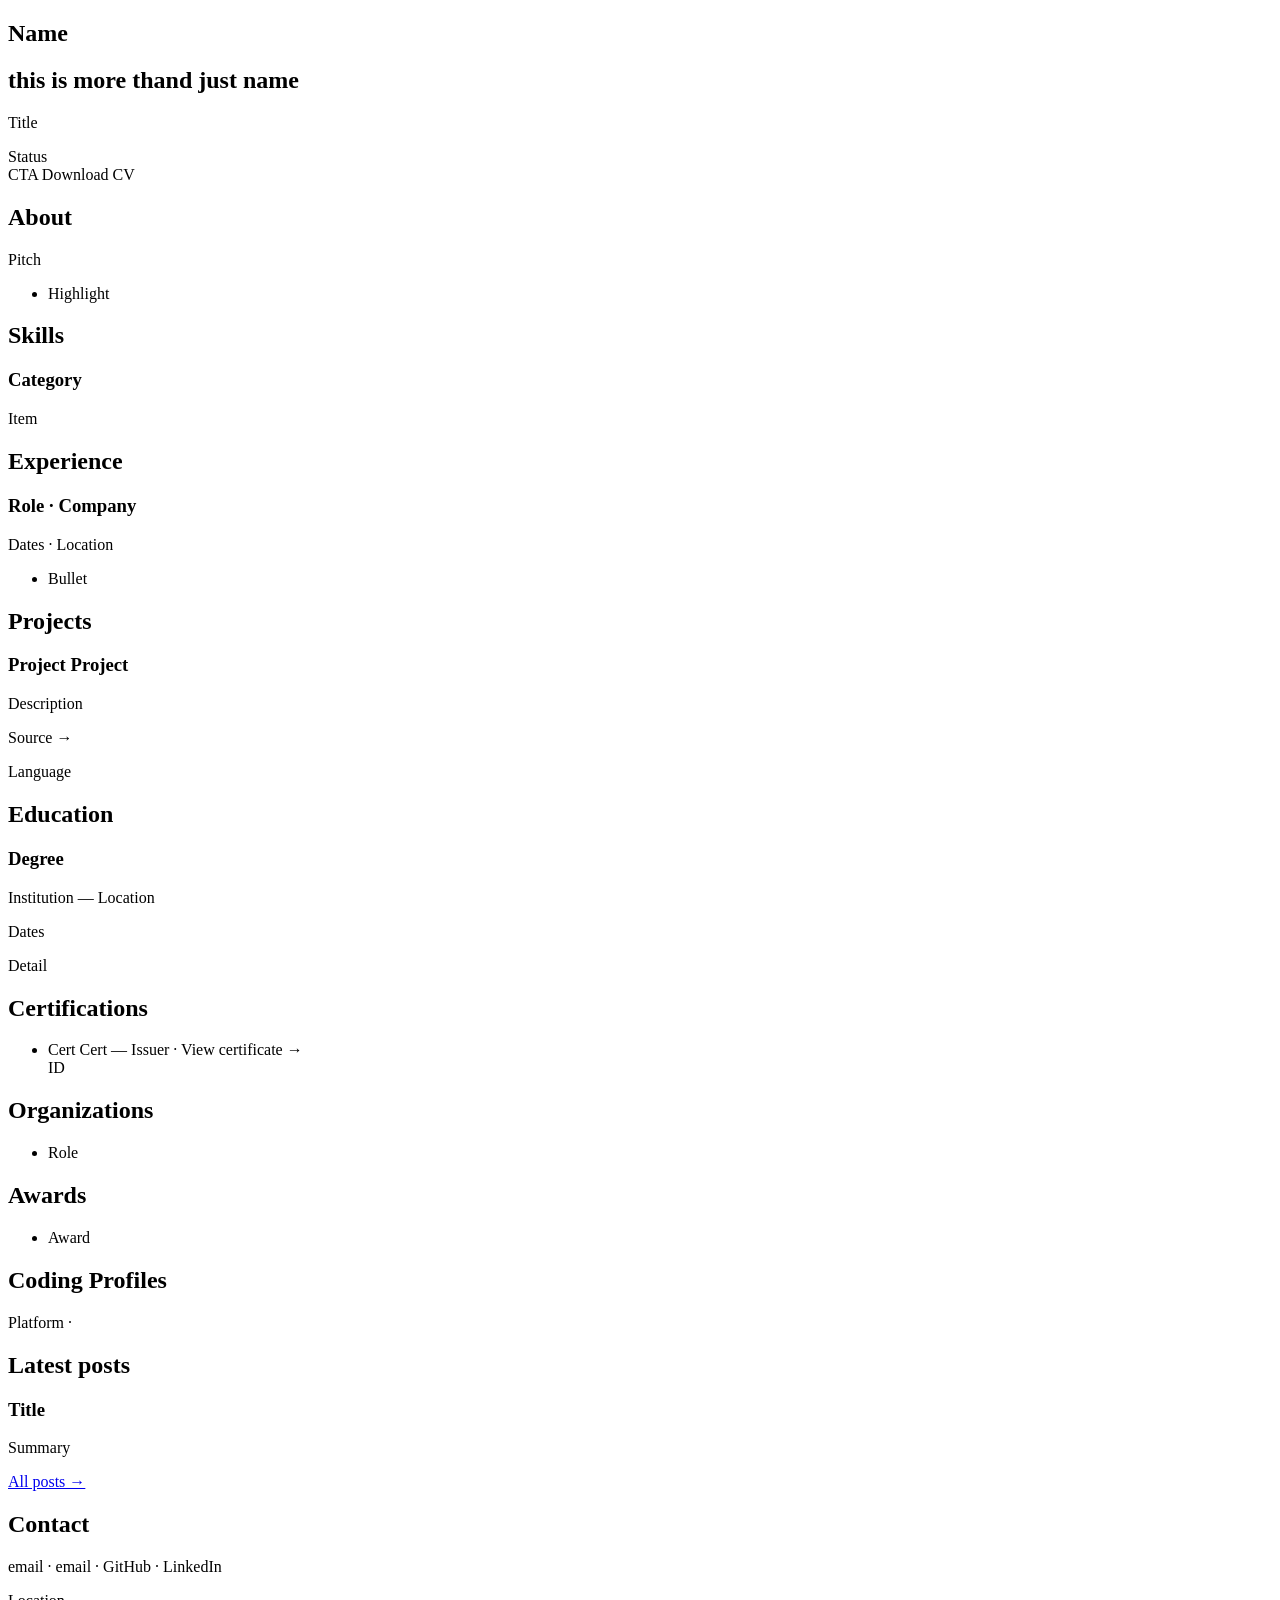
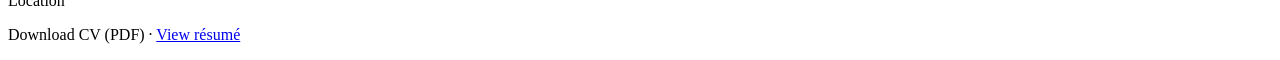
==== src/main/resources/templates/index.html @ 034ac0e3 "testing ci-cd" ====
<!DOCTYPE html>
<html xmlns:th="http://www.thymeleaf.org">
<head>
    <meta charset="UTF-8">
    <meta name="viewport" content="width=device-width, initial-scale=1">
    <title th:text="${hero.name() + ' — ' + hero.title()}">Portfolio</title>
    <script th:src="@{/js/theme.js}"></script>
    <link rel="stylesheet" th:href="@{/css/styles.css}">
</head>
<body>

<div th:replace="~{layout :: header(${hero.name()})}"></div>

<main>
    <section class="hero container">
        <h1 th:text="${hero.name()}">Name</h1>
        <h2> this is more thand just name</h2>
        <p th:text="${hero.title()}">Title</p>
        <span class="status" th:text="${hero.status()}">Status</span>
        <div class="cta-group">
            <a th:each="cta : ${hero.ctas()}" th:href="${cta.href()}" th:text="${cta.label()}">CTA</a>
            <a th:if="${cv}" th:href="@{/cv/download}" download>Download CV</a>
        </div>
    </section>

    <section id="about" class="container">
        <h2 class="section-title">About</h2>
        <p th:text="${about.pitch()}">Pitch</p>
        <ul>
            <li th:each="highlight : ${about.highlights()}" th:text="${highlight}">Highlight</li>
        </ul>
    </section>

    <section id="skills" class="container">
        <h2 class="section-title">Skills</h2>
        <div class="grid">
            <div class="card" th:each="category : ${skills.categories()}">
                <h3 th:text="${category.name()}">Category</h3>
                <div class="tag-list">
                    <span class="tag" th:each="item : ${category.items()}" th:text="${item}">Item</span>
                </div>
            </div>
        </div>
    </section>

    <section id="experience" class="container">
        <h2 class="section-title">Experience</h2>
        <div class="timeline-item" th:each="job : ${experience}">
            <h3 th:text="${job.role() + ' · ' + job.company()}">Role · Company</h3>
            <p class="meta" th:text="${job.dateRange() + ' · ' + job.location()}">Dates · Location</p>
            <ul>
                <li th:each="bullet : ${job.bullets()}" th:text="${bullet}">Bullet</li>
            </ul>
        </div>
    </section>

    <section id="projects" class="container">
        <h2 class="section-title">Projects</h2>
        <div class="grid">
            <div class="card" th:each="project : ${projects}">
                <h3>
                    <a th:if="${project.primaryUrl}" th:href="${project.primaryUrl}" th:text="${project.name}" target="_blank" rel="noopener">Project</a>
                    <span th:unless="${project.primaryUrl}" th:text="${project.name}">Project</span>
                </h3>
                <p th:text="${project.description}">Description</p>
                <p class="meta" th:if="${project.liveUrl != null and project.sourceUrl != null}">
                    <a th:href="${project.sourceUrl}" target="_blank" rel="noopener">Source &rarr;</a>
                </p>
                <span class="tag" th:each="language : ${project.languages}" th:text="${language}">Language</span>
            </div>
        </div>
    </section>

    <section id="education" class="container">
        <h2 class="section-title">Education</h2>
        <div class="timeline-item" th:each="edu : ${education}">
            <h3 th:text="${edu.degree()}">Degree</h3>
            <p class="meta" th:text="${edu.institution() + ' — ' + edu.location()}">Institution — Location</p>
            <p class="meta" th:text="${edu.dateRange()}">Dates</p>
            <p th:text="${edu.detail()}">Detail</p>
        </div>
    </section>

    <section id="certifications" class="container">
        <h2 class="section-title">Certifications</h2>
        <ul>
            <li th:each="cert : ${certifications}">
                <a th:if="${cert.credentialUrl()}" th:href="${cert.credentialUrl()}" th:text="${cert.name()}" target="_blank" rel="noopener">Cert</a>
                <span th:unless="${cert.credentialUrl()}" th:text="${cert.name()}">Cert</span>
                <span th:text="'— ' + ${cert.issuer()}">— Issuer</span>
                <span th:if="${cert.credentialUrl()}">·
                    <a th:href="${cert.credentialUrl()}" target="_blank" rel="noopener">View certificate &rarr;</a>
                </span>
                <div class="meta" th:if="${cert.credentialId()}" th:text="'Credential ID ' + ${cert.credentialId()}">ID</div>
            </li>
        </ul>
    </section>

    <section id="organizations" class="container" th:if="${not #lists.isEmpty(organizations)}">
        <h2 class="section-title">Organizations</h2>
        <ul>
            <li th:each="org : ${organizations}"
                th:text="${org.role() + ', ' + org.name() + ' (' + org.period() + ')'}">Role</li>
        </ul>
    </section>

    <section id="awards" class="container">
        <h2 class="section-title">Awards</h2>
        <ul>
            <li th:each="award : ${awards}" th:text="${award.name() + ' — ' + award.detail()}">Award</li>
        </ul>
    </section>

    <section id="coding-profiles" class="container" th:if="${not #lists.isEmpty(codingProfiles)}">
        <h2 class="section-title">Coding Profiles</h2>
        <p>
            <span th:each="profile, iter : ${codingProfiles}">
                <a th:href="${profile.url()}" th:text="${profile.platform()}" target="_blank" rel="noopener">Platform</a><span th:unless="${iter.last}"> · </span>
            </span>
        </p>
    </section>

    <section id="blog" class="container" th:if="${not #lists.isEmpty(recentPosts)}">
        <h2 class="section-title">Latest posts</h2>
        <div class="grid">
            <div class="card" th:each="post : ${recentPosts}">
                <h3><a th:href="@{'/blog/' + ${post.slug}}" th:text="${post.title}">Title</a></h3>
                <p th:text="${post.summary}">Summary</p>
            </div>
        </div>
        <p><a href="/blog">All posts &rarr;</a></p>
    </section>

    <section id="contact" class="container">
        <h2 class="section-title">Contact</h2>
        <p>
            <a th:href="'mailto:' + ${socials.email()}" th:text="${socials.email()}">email</a>
            <span th:if="${socials.secondaryEmail()}"> · <a th:href="'mailto:' + ${socials.secondaryEmail()}" th:text="${socials.secondaryEmail()}">email</a></span>
            ·
            <a th:href="${socials.github()}">GitHub</a> ·
            <a th:href="${socials.linkedin()}">LinkedIn</a>
        </p>
        <p class="meta" th:if="${socials.location()}" th:text="${socials.location()}">Location</p>
        <p th:if="${cv}">
            <a th:href="@{/cv/download}" download>Download CV (PDF)</a> ·
            <a href="/resume">View résumé</a>
        </p>
    </section>
</main>

<div th:replace="~{layout :: footer}"></div>

</body>
</html>
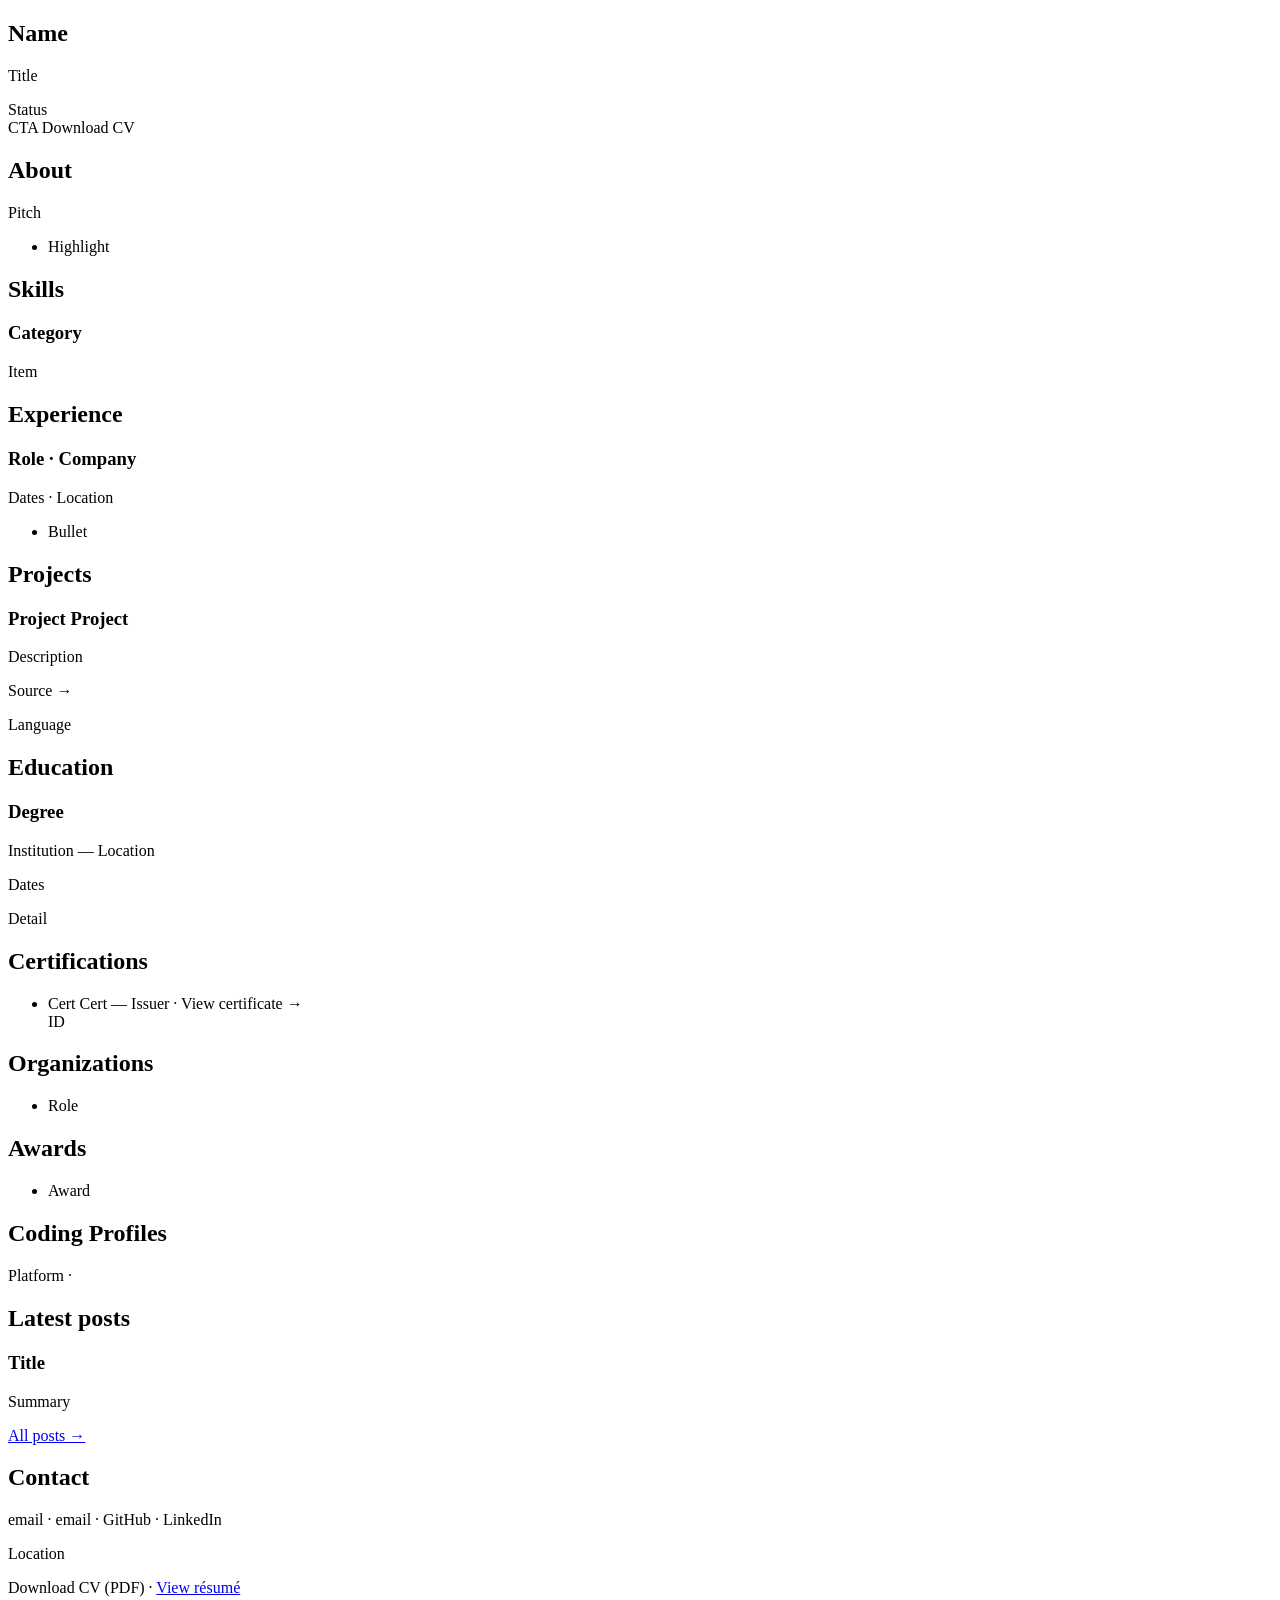
==== commit 10592e99: "returning back to normal" ====
--- a/src/main/resources/templates/index.html
+++ b/src/main/resources/templates/index.html
@@ -14,7 +14,6 @@
 <main>
     <section class="hero container">
         <h1 th:text="${hero.name()}">Name</h1>
-        <h2> this is more thand just name</h2>
         <p th:text="${hero.title()}">Title</p>
         <span class="status" th:text="${hero.status()}">Status</span>
         <div class="cta-group">
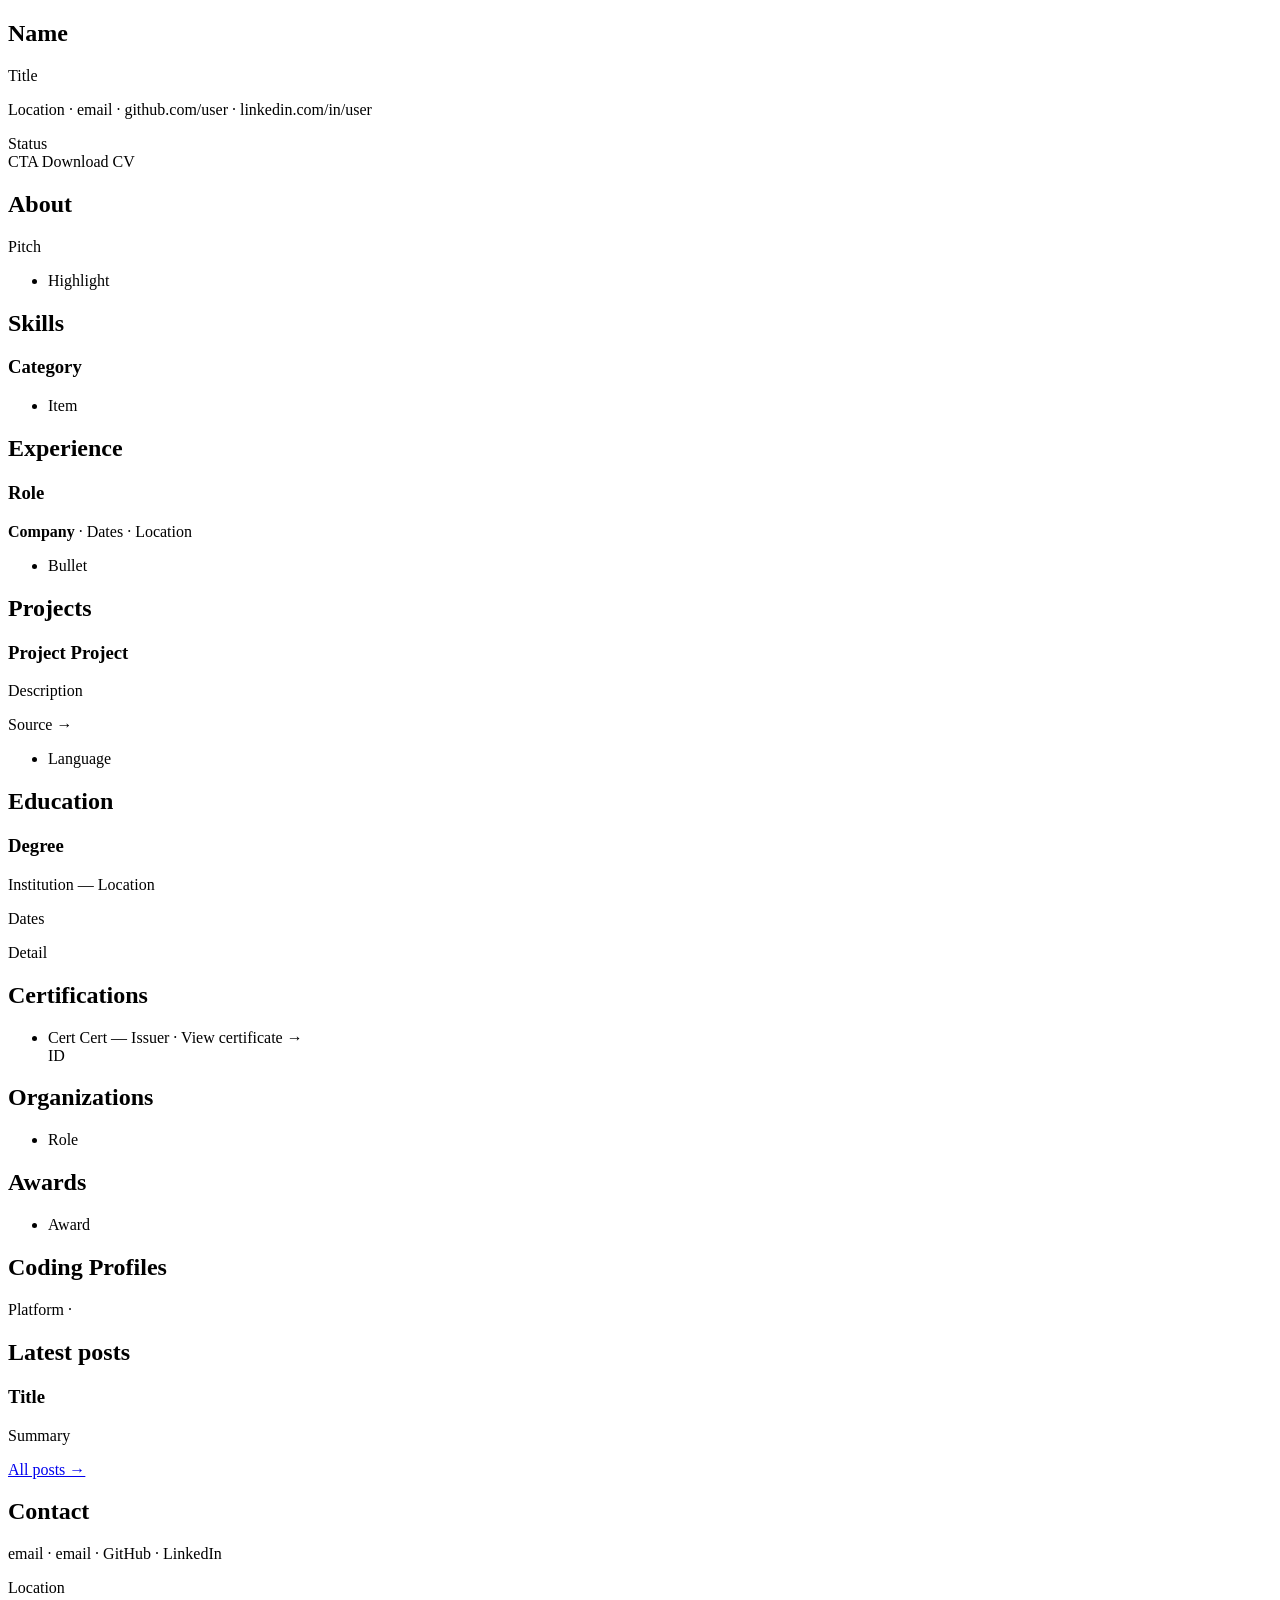
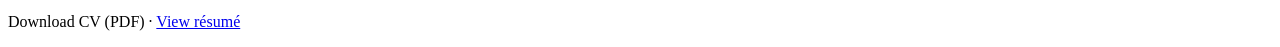
==== commit f1aed943: "Make the site readable by parsers and search engines Skills and project languages were back-to-back " ====
--- a/src/main/resources/templates/index.html
+++ b/src/main/resources/templates/index.html
@@ -1,9 +1,13 @@
 <!DOCTYPE html>
-<html xmlns:th="http://www.thymeleaf.org">
+<html lang="en" xmlns:th="http://www.thymeleaf.org">
 <head>
     <meta charset="UTF-8">
     <meta name="viewport" content="width=device-width, initial-scale=1">
     <title th:text="${hero.name() + ' — ' + hero.title()}">Portfolio</title>
+    <th:block th:replace="~{layout :: seo(${hero.name() + ' — ' + hero.title()}, ${siteDescription}, '/')}"></th:block>
+    <!--/* The same facts as the page, in the schema.org vocabulary that search
+         engines and profile parsers read without having to guess at layout. */-->
+    <script type="application/ld+json" th:inline="javascript">[[${personJsonLd}]]</script>
     <script th:src="@{/js/theme.js}"></script>
     <link rel="stylesheet" th:href="@{/css/styles.css}">
 </head>
@@ -15,9 +19,19 @@
     <section class="hero container">
         <h1 th:text="${hero.name()}">Name</h1>
         <p th:text="${hero.title()}">Title</p>
+        <!--/* Contact details up top and spelled out: a parser looks for them
+             beside the name, and reads link text, not link targets. */-->
+        <p class="meta hero-contact">
+            <span th:if="${socials.location()}"><span th:text="${socials.location()}">Location</span> ·</span>
+            <a th:href="'mailto:' + ${socials.email()}" th:text="${socials.email()}">email</a> ·
+            <a th:href="${socials.github()}" th:text="${#strings.substringAfter(socials.github(), '://')}">github.com/user</a> ·
+            <a th:href="${socials.linkedin()}" th:text="${#strings.substringAfter(socials.linkedin(), '://')}">linkedin.com/in/user</a>
+        </p>
         <span class="status" th:text="${hero.status()}">Status</span>
         <div class="cta-group">
-            <a th:each="cta : ${hero.ctas()}" th:href="${cta.href()}" th:text="${cta.label()}">CTA</a>
+            <th:block th:each="cta : ${hero.ctas()}">
+                <a th:href="${cta.href()}" th:text="${cta.label()}">CTA</a>
+            </th:block>
             <a th:if="${cv}" th:href="@{/cv/download}" download>Download CV</a>
         </div>
     </section>
@@ -35,9 +49,11 @@
         <div class="grid">
             <div class="card" th:each="category : ${skills.categories()}">
                 <h3 th:text="${category.name()}">Category</h3>
-                <div class="tag-list">
-                    <span class="tag" th:each="item : ${category.items()}" th:text="${item}">Item</span>
-                </div>
+                <!--/* A real list: back-to-back <span>s have no whitespace between
+                     them, so their text extracts as one word ("JavaC++SQL"). */-->
+                <ul class="tag-list">
+                    <li class="tag" th:each="item : ${category.items()}" th:text="${item}">Item</li>
+                </ul>
             </div>
         </div>
     </section>
@@ -45,8 +61,12 @@
     <section id="experience" class="container">
         <h2 class="section-title">Experience</h2>
         <div class="timeline-item" th:each="job : ${experience}">
-            <h3 th:text="${job.role() + ' · ' + job.company()}">Role · Company</h3>
-            <p class="meta" th:text="${job.dateRange() + ' · ' + job.location()}">Dates · Location</p>
+            <h3 th:text="${job.role()}">Role</h3>
+            <p class="meta">
+                <strong th:text="${job.company()}">Company</strong> ·
+                <span th:text="${job.dateRange()}">Dates</span> ·
+                <span th:text="${job.location()}">Location</span>
+            </p>
             <ul>
                 <li th:each="bullet : ${job.bullets()}" th:text="${bullet}">Bullet</li>
             </ul>
@@ -65,7 +85,9 @@
                 <p class="meta" th:if="${project.liveUrl != null and project.sourceUrl != null}">
                     <a th:href="${project.sourceUrl}" target="_blank" rel="noopener">Source &rarr;</a>
                 </p>
-                <span class="tag" th:each="language : ${project.languages}" th:text="${language}">Language</span>
+                <ul class="tag-list" th:if="${not #lists.isEmpty(project.languages)}">
+                    <li class="tag" th:each="language : ${project.languages}" th:text="${language}">Language</li>
+                </ul>
             </div>
         </div>
     </section>
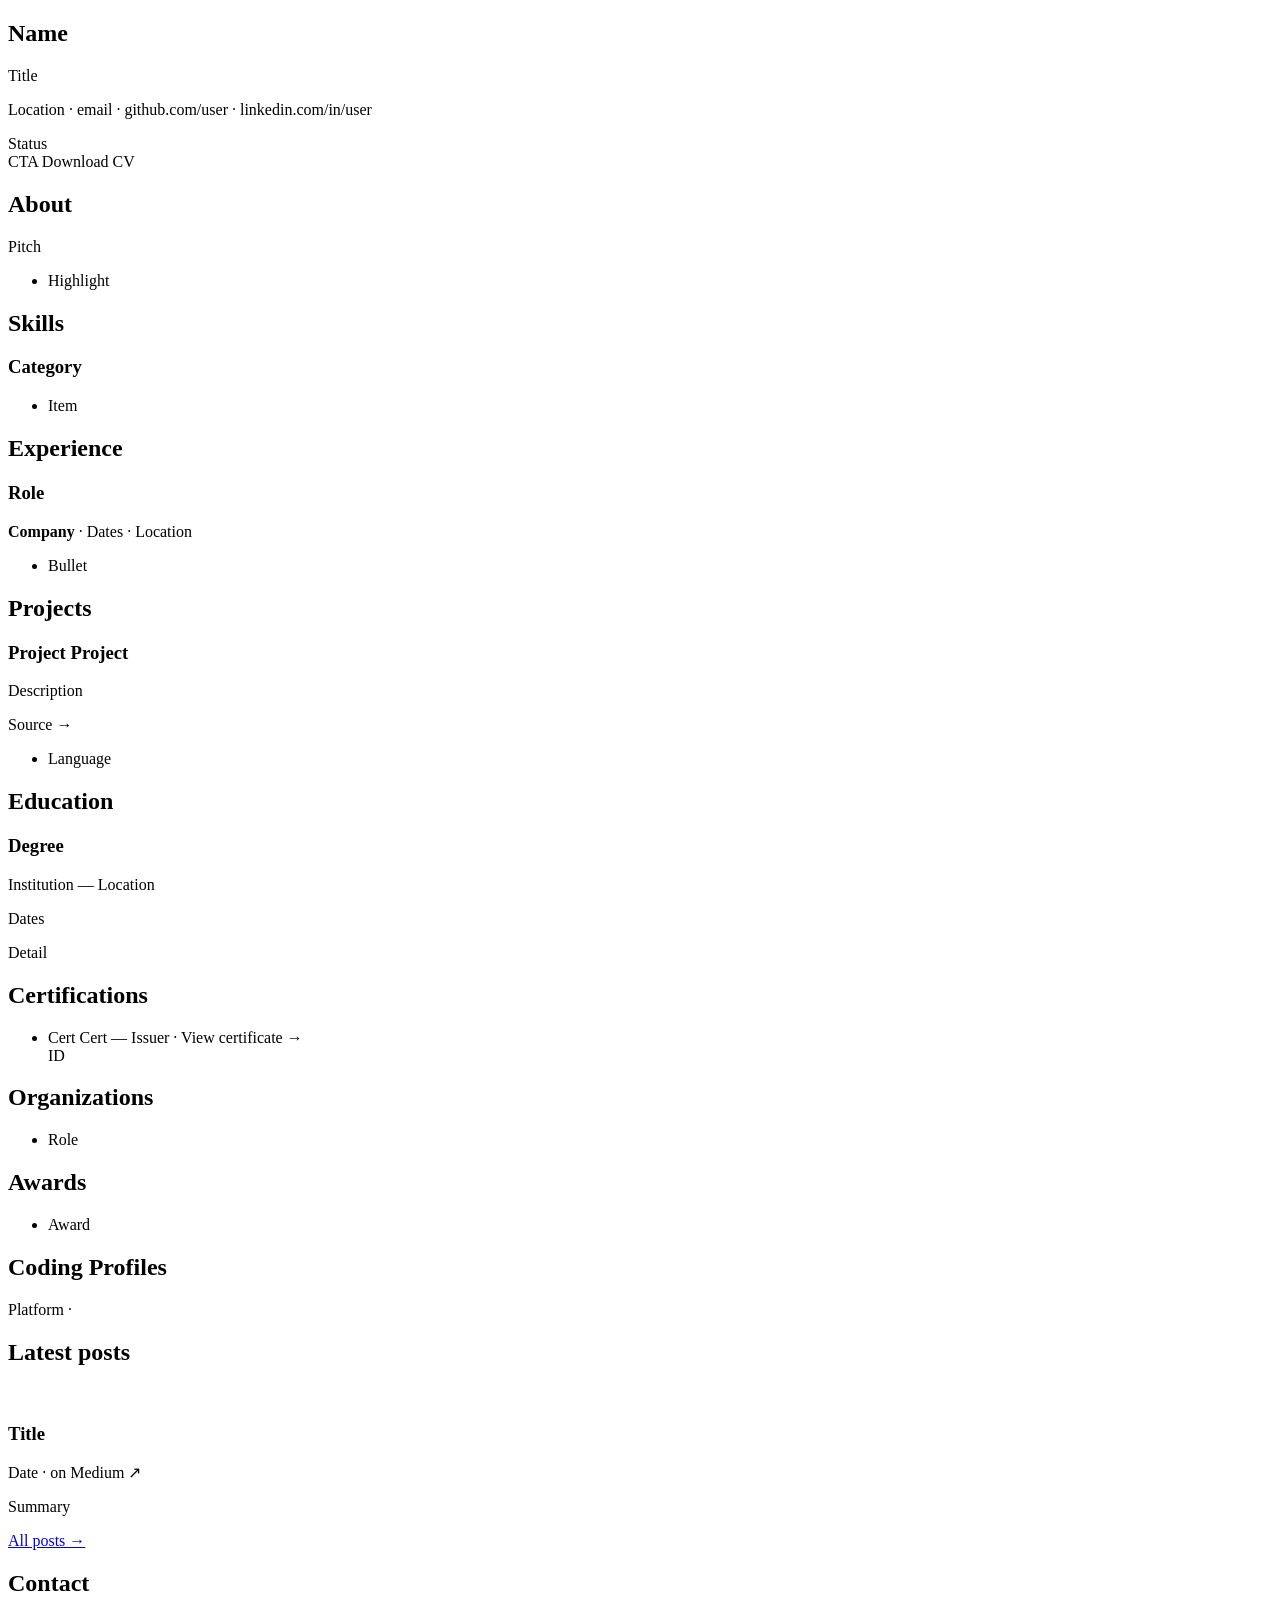
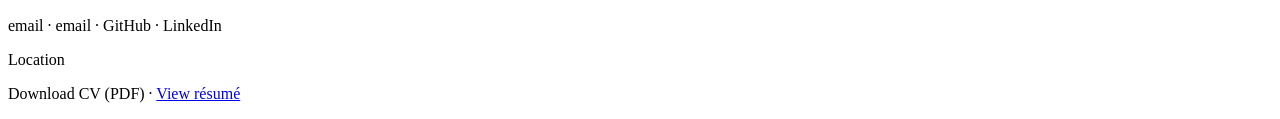
==== commit fc00d05e: "Show Medium articles on the blog as cards that link out Articles published on Medium now appear in /" ====
--- a/src/main/resources/templates/index.html
+++ b/src/main/resources/templates/index.html
@@ -144,10 +144,19 @@
     <section id="blog" class="container" th:if="${not #lists.isEmpty(recentPosts)}">
         <h2 class="section-title">Latest posts</h2>
         <div class="grid">
-            <div class="card" th:each="post : ${recentPosts}">
-                <h3><a th:href="@{'/blog/' + ${post.slug}}" th:text="${post.title}">Title</a></h3>
-                <p th:text="${post.summary}">Summary</p>
-            </div>
+            <article class="card" th:each="entry : ${recentPosts}">
+                <a class="post-image" th:if="${entry.imageUrl}" th:href="${entry.href}" tabindex="-1" aria-hidden="true"
+                   th:target="${entry.external()} ? '_blank'" th:rel="${entry.external()} ? 'noopener'">
+                    <img th:src="${entry.imageUrl}" alt="" loading="lazy" referrerpolicy="no-referrer">
+                </a>
+                <h3><a th:href="${entry.href}" th:text="${entry.title}"
+                       th:target="${entry.external()} ? '_blank'" th:rel="${entry.external()} ? 'noopener'">Title</a></h3>
+                <p class="meta">
+                    <span th:text="${#temporals.format(entry.publishedAt, 'MMMM d, yyyy')}">Date</span>
+                    <span th:if="${entry.external()}" th:text="'· on ' + ${entry.siteName} + ' ↗'">· on Medium ↗</span>
+                </p>
+                <p th:if="${entry.summary}" th:text="${entry.summary}">Summary</p>
+            </article>
         </div>
         <p><a href="/blog">All posts &rarr;</a></p>
     </section>
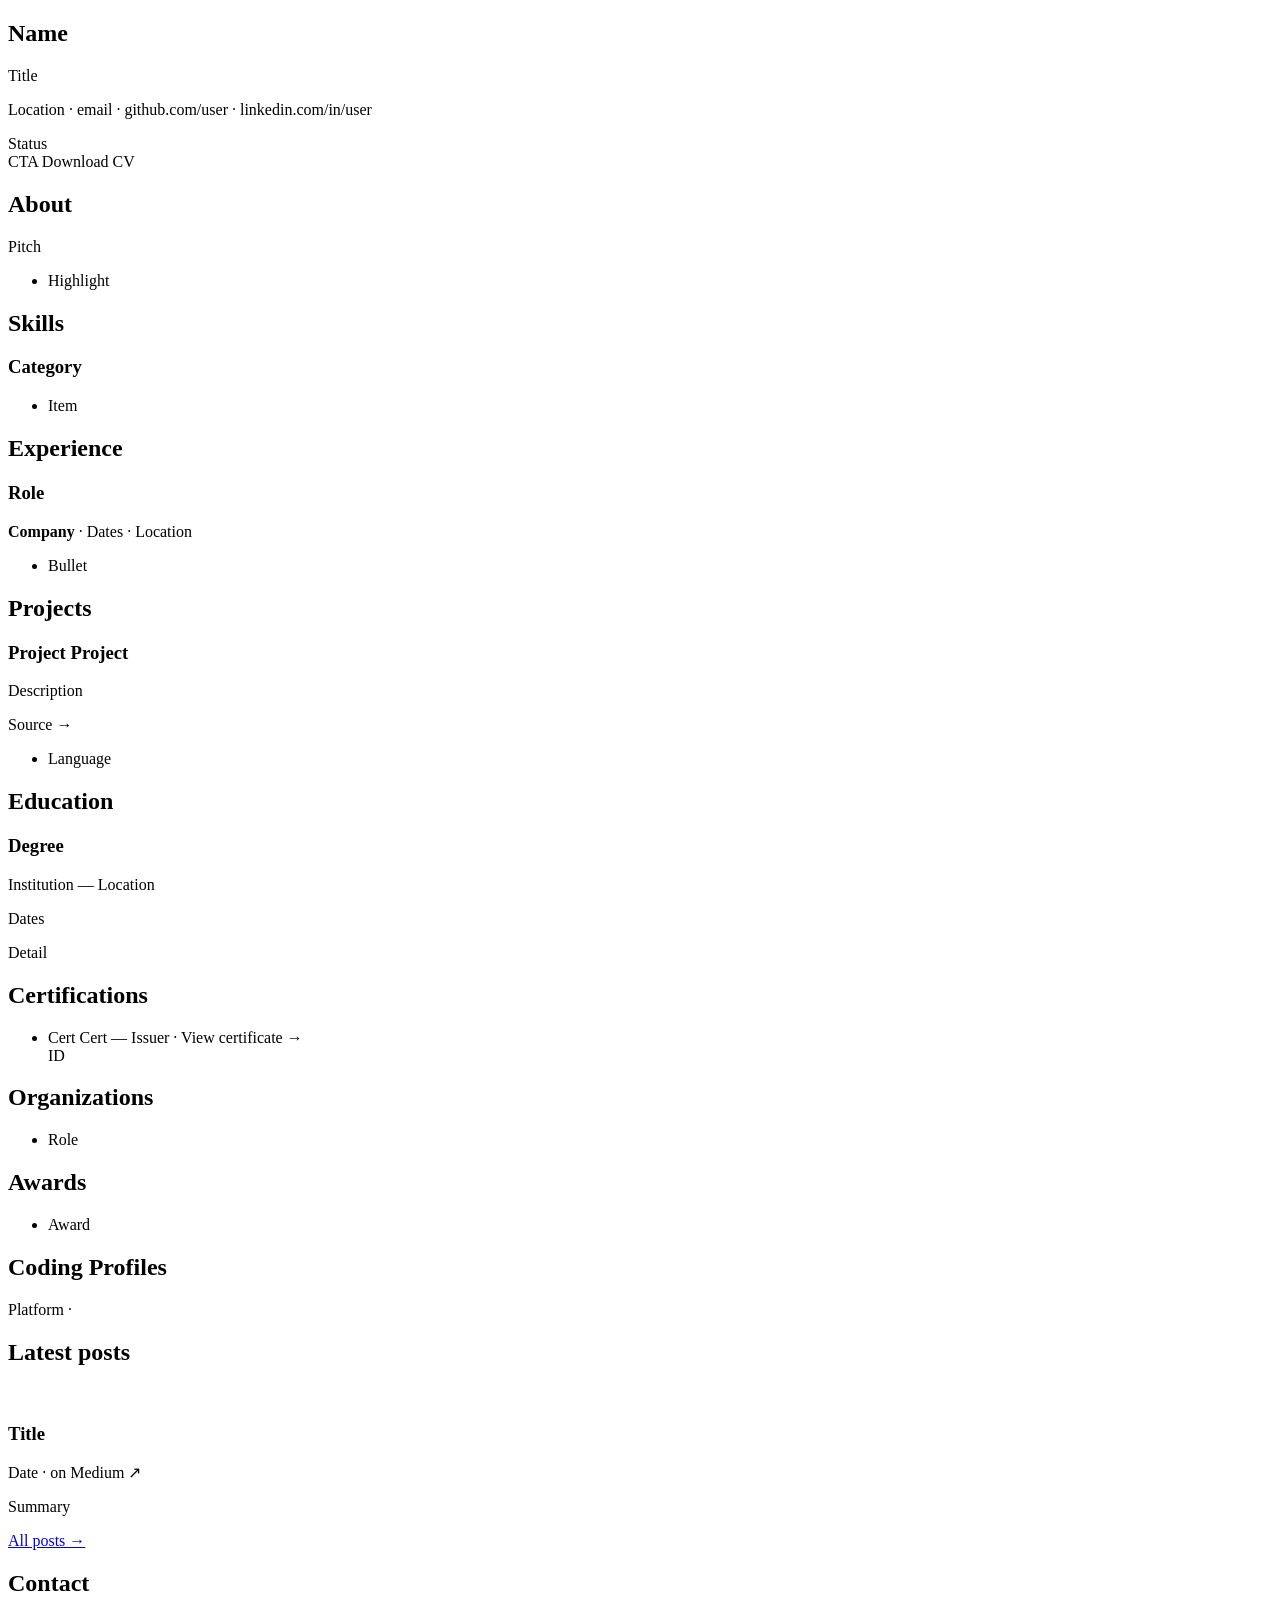
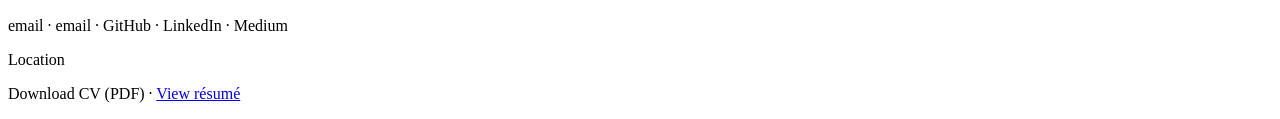
==== commit ba5e7c1e: "Give the blog page a header and card layout that match the homepage The page was one bare "Blog" hea" ====
--- a/src/main/resources/templates/index.html
+++ b/src/main/resources/templates/index.html
@@ -169,6 +169,7 @@
             ·
             <a th:href="${socials.github()}">GitHub</a> ·
             <a th:href="${socials.linkedin()}">LinkedIn</a>
+            <span th:if="${socials.medium()}"> · <a th:href="${socials.medium()}">Medium</a></span>
         </p>
         <p class="meta" th:if="${socials.location()}" th:text="${socials.location()}">Location</p>
         <p th:if="${cv}">
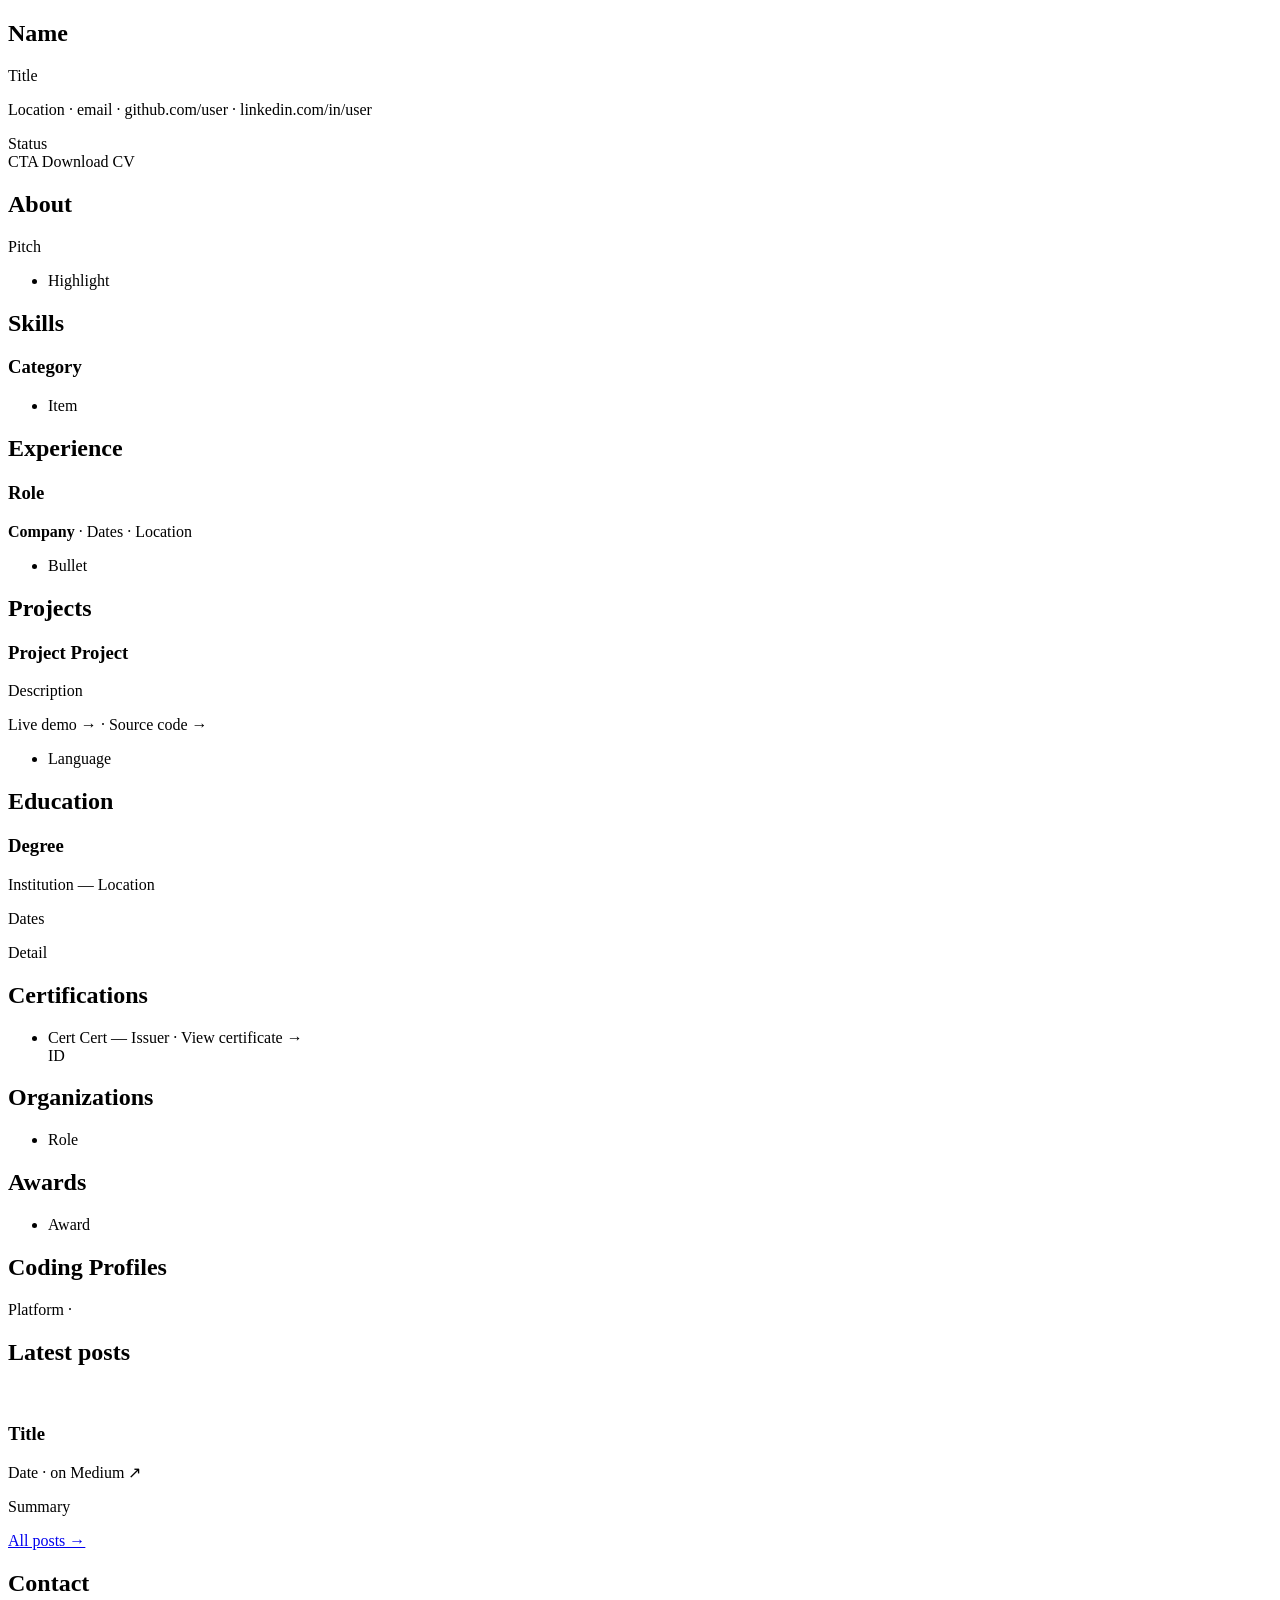
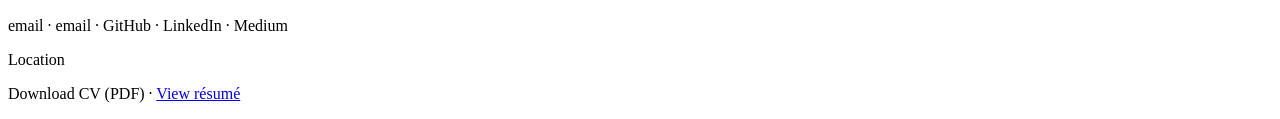
==== commit c0b7ac6d: "Stop the github-url field leaking into project descriptions The field was pasted into the descriptio" ====
--- a/src/main/resources/templates/index.html
+++ b/src/main/resources/templates/index.html
@@ -82,8 +82,10 @@
                     <span th:unless="${project.primaryUrl}" th:text="${project.name}">Project</span>
                 </h3>
                 <p th:text="${project.description}">Description</p>
-                <p class="meta" th:if="${project.liveUrl != null and project.sourceUrl != null}">
-                    <a th:href="${project.sourceUrl}" target="_blank" rel="noopener">Source &rarr;</a>
+                <p class="meta" th:if="${project.liveUrl != null or project.sourceUrl != null}">
+                    <a th:if="${project.liveUrl}" th:href="${project.liveUrl}" target="_blank" rel="noopener">Live demo &rarr;</a>
+                    <span th:if="${project.liveUrl != null and project.sourceUrl != null}"> &middot; </span>
+                    <a th:if="${project.sourceUrl}" th:href="${project.sourceUrl}" target="_blank" rel="noopener">Source code &rarr;</a>
                 </p>
                 <ul class="tag-list" th:if="${not #lists.isEmpty(project.languages)}">
                     <li class="tag" th:each="language : ${project.languages}" th:text="${language}">Language</li>
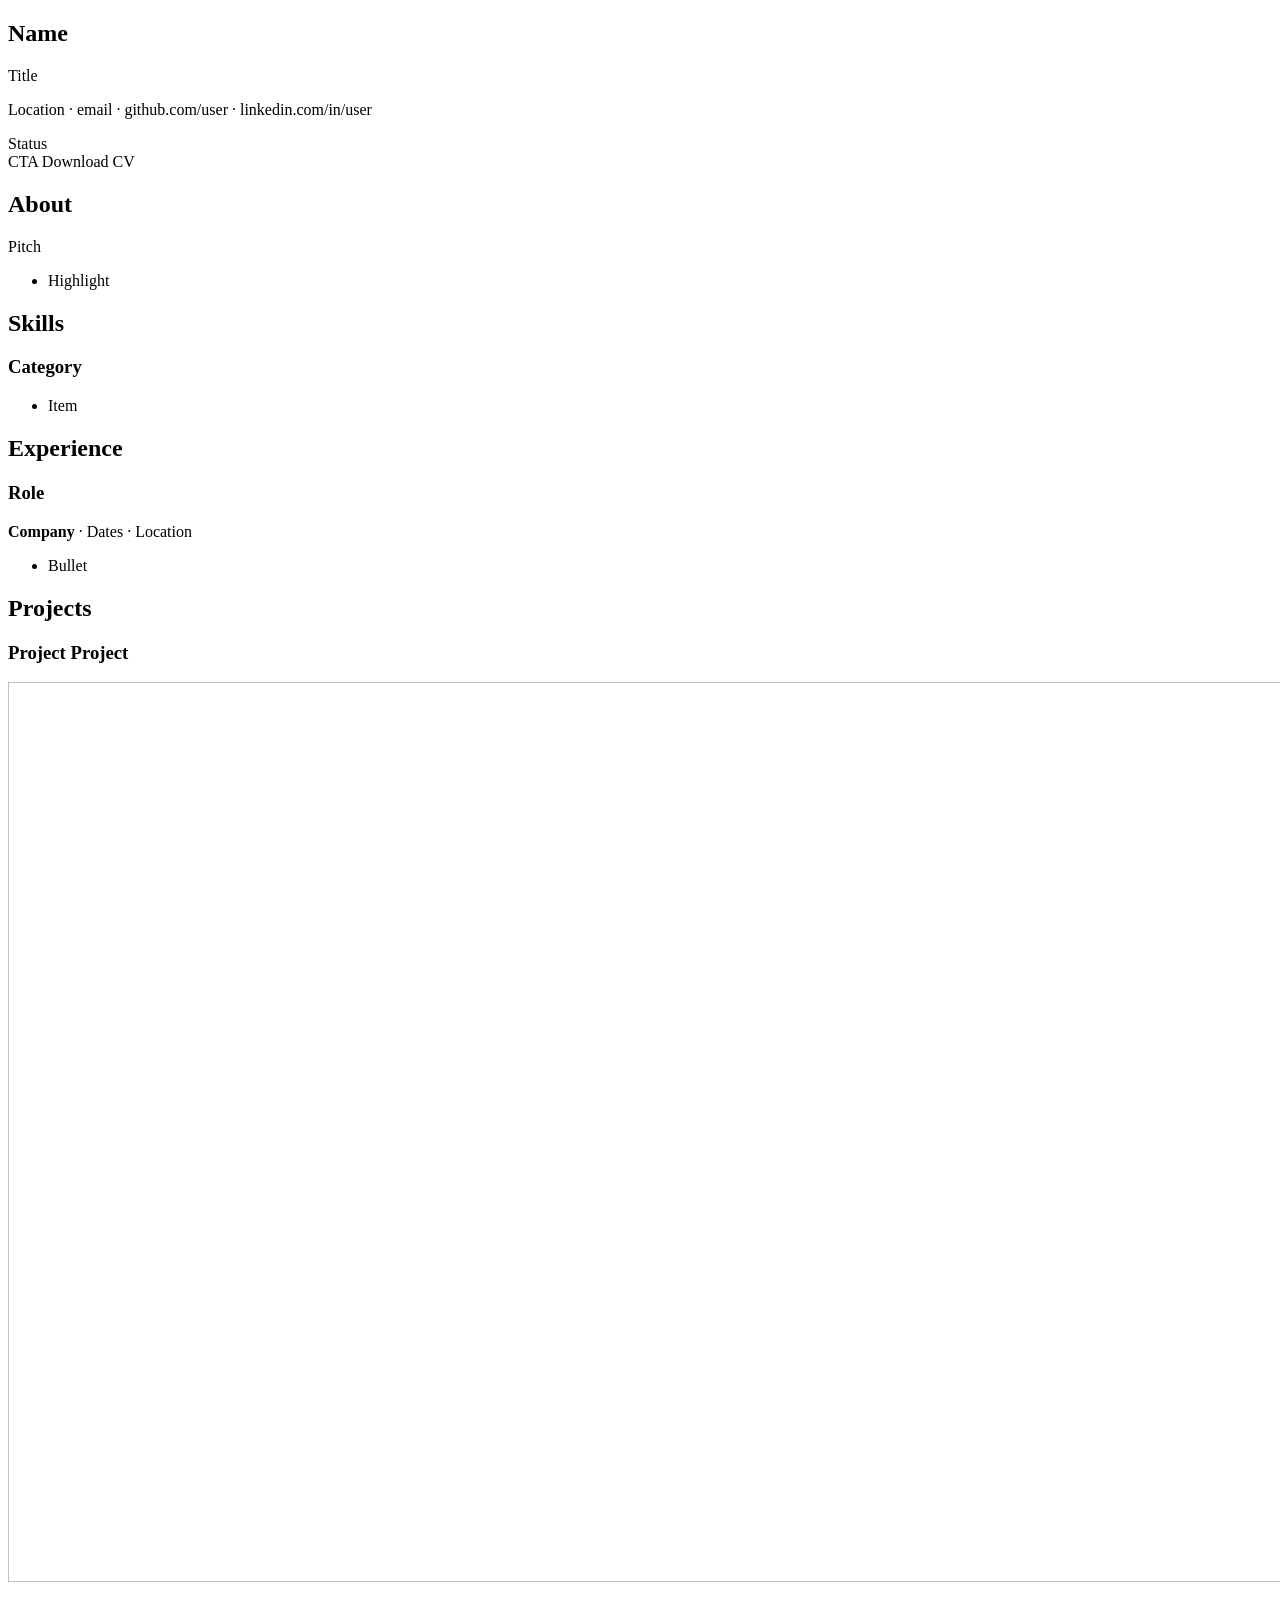
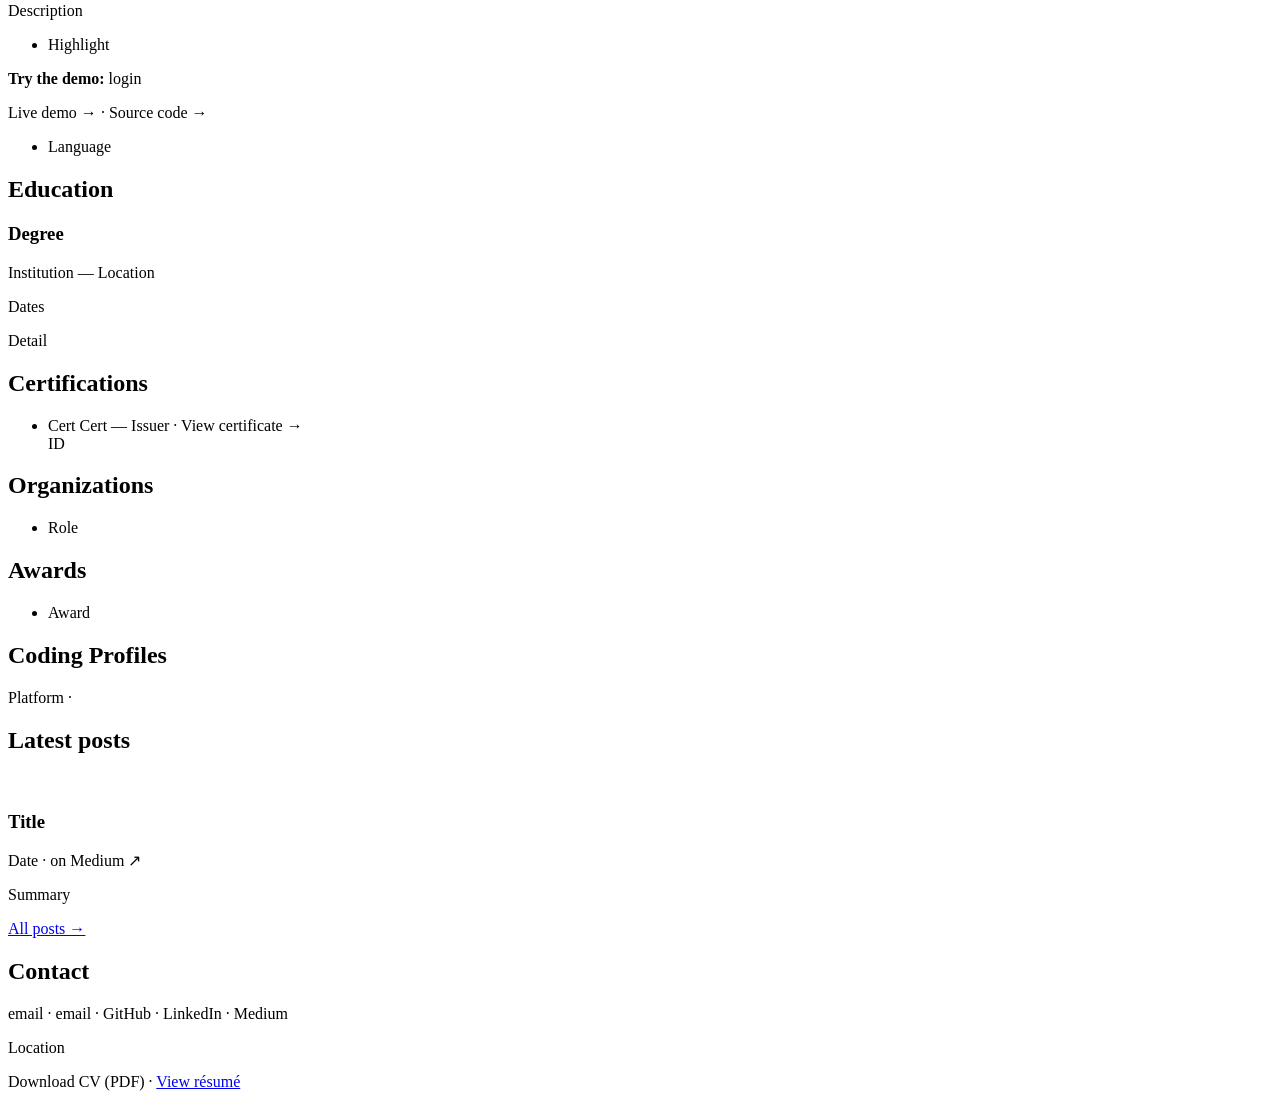
==== commit f78ed1b3: "Give project cards highlights, a demo login and a screenshot slot Asset Tagging System gets four bul" ====
--- a/src/main/resources/templates/index.html
+++ b/src/main/resources/templates/index.html
@@ -81,7 +81,15 @@
                     <a th:if="${project.primaryUrl}" th:href="${project.primaryUrl}" th:text="${project.name}" target="_blank" rel="noopener">Project</a>
                     <span th:unless="${project.primaryUrl}" th:text="${project.name}">Project</span>
                 </h3>
+                <img class="project-shot" th:if="${project.imageUrl}" th:src="${project.imageUrl}"
+                     th:alt="${project.name + ' screenshot'}" loading="lazy" width="1440" height="900">
                 <p th:text="${project.description}">Description</p>
+                <ul class="project-highlights" th:if="${not #lists.isEmpty(project.highlights)}">
+                    <li th:each="highlight : ${project.highlights}" th:text="${highlight}">Highlight</li>
+                </ul>
+                <p class="meta project-demo" th:if="${project.demoLogin}">
+                    <strong>Try the demo:</strong> <span th:text="${project.demoLogin}">login</span>
+                </p>
                 <p class="meta" th:if="${project.liveUrl != null or project.sourceUrl != null}">
                     <a th:if="${project.liveUrl}" th:href="${project.liveUrl}" target="_blank" rel="noopener">Live demo &rarr;</a>
                     <span th:if="${project.liveUrl != null and project.sourceUrl != null}"> &middot; </span>
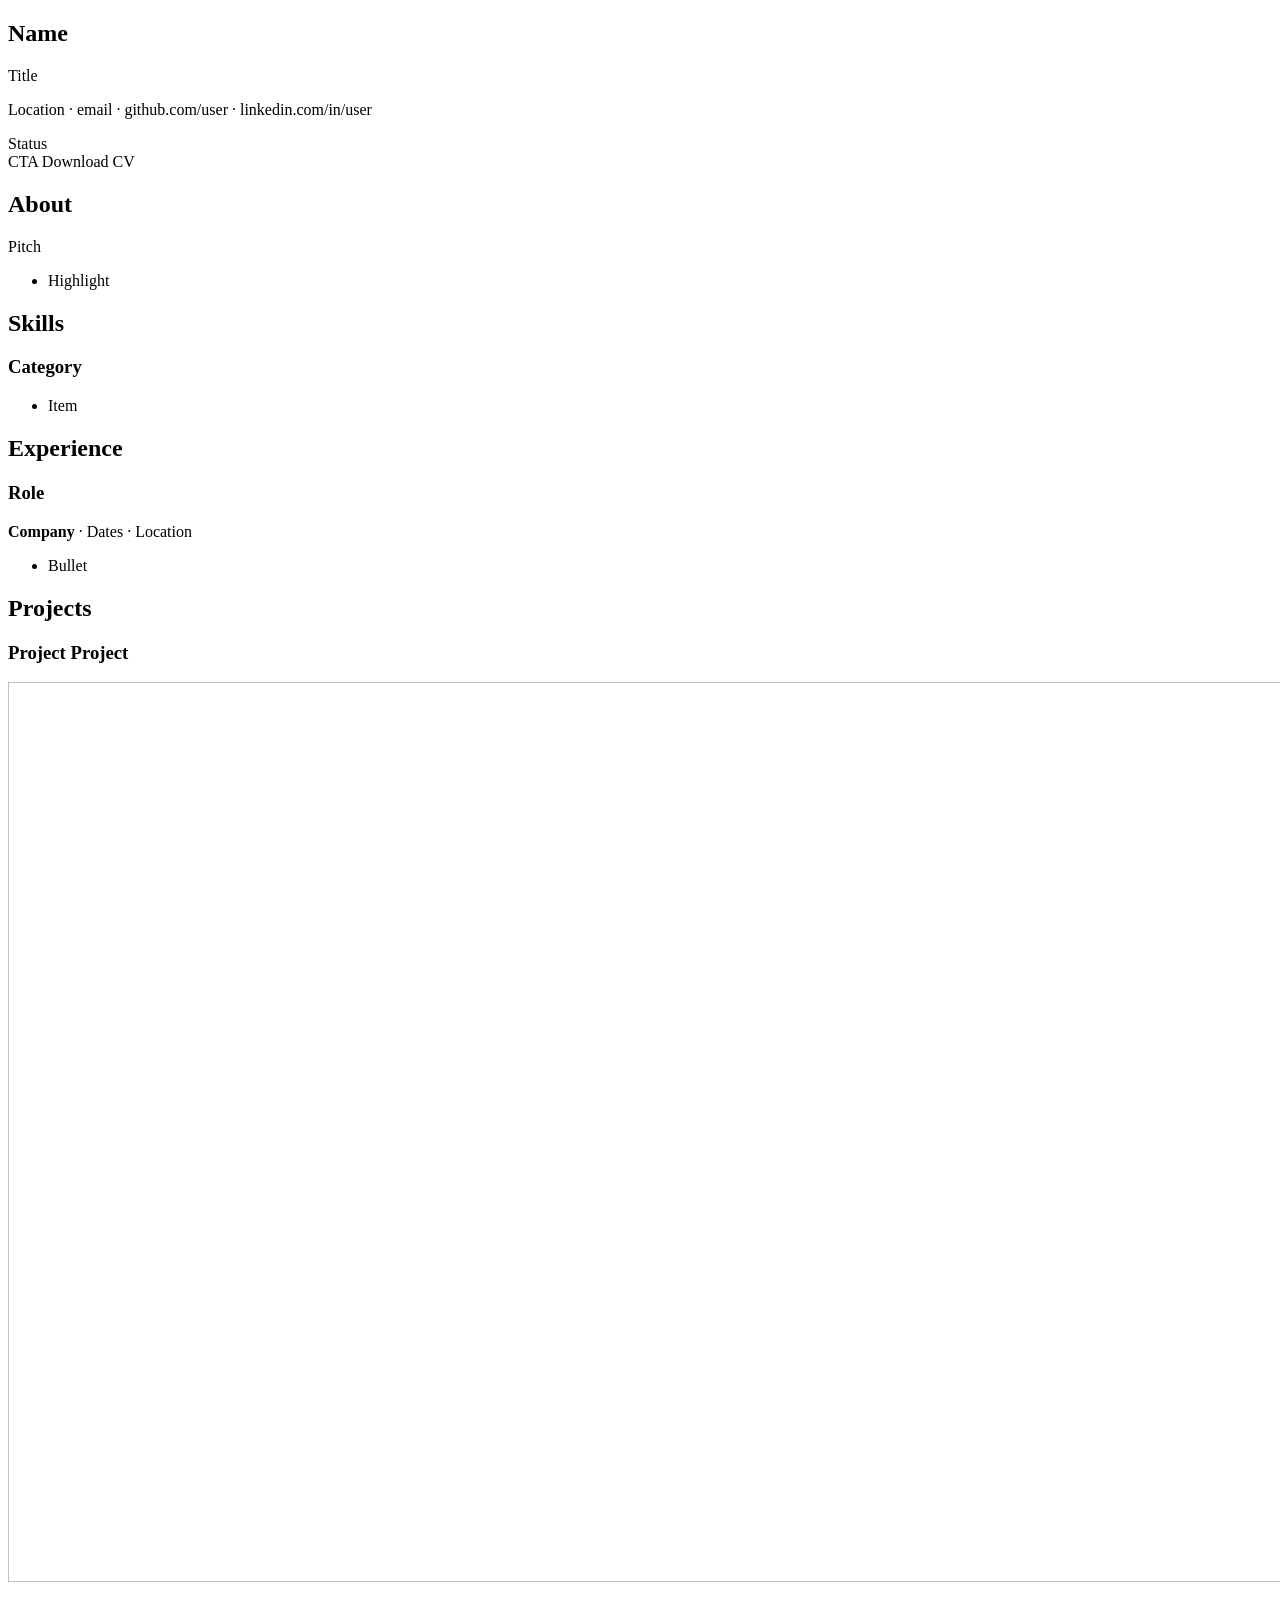
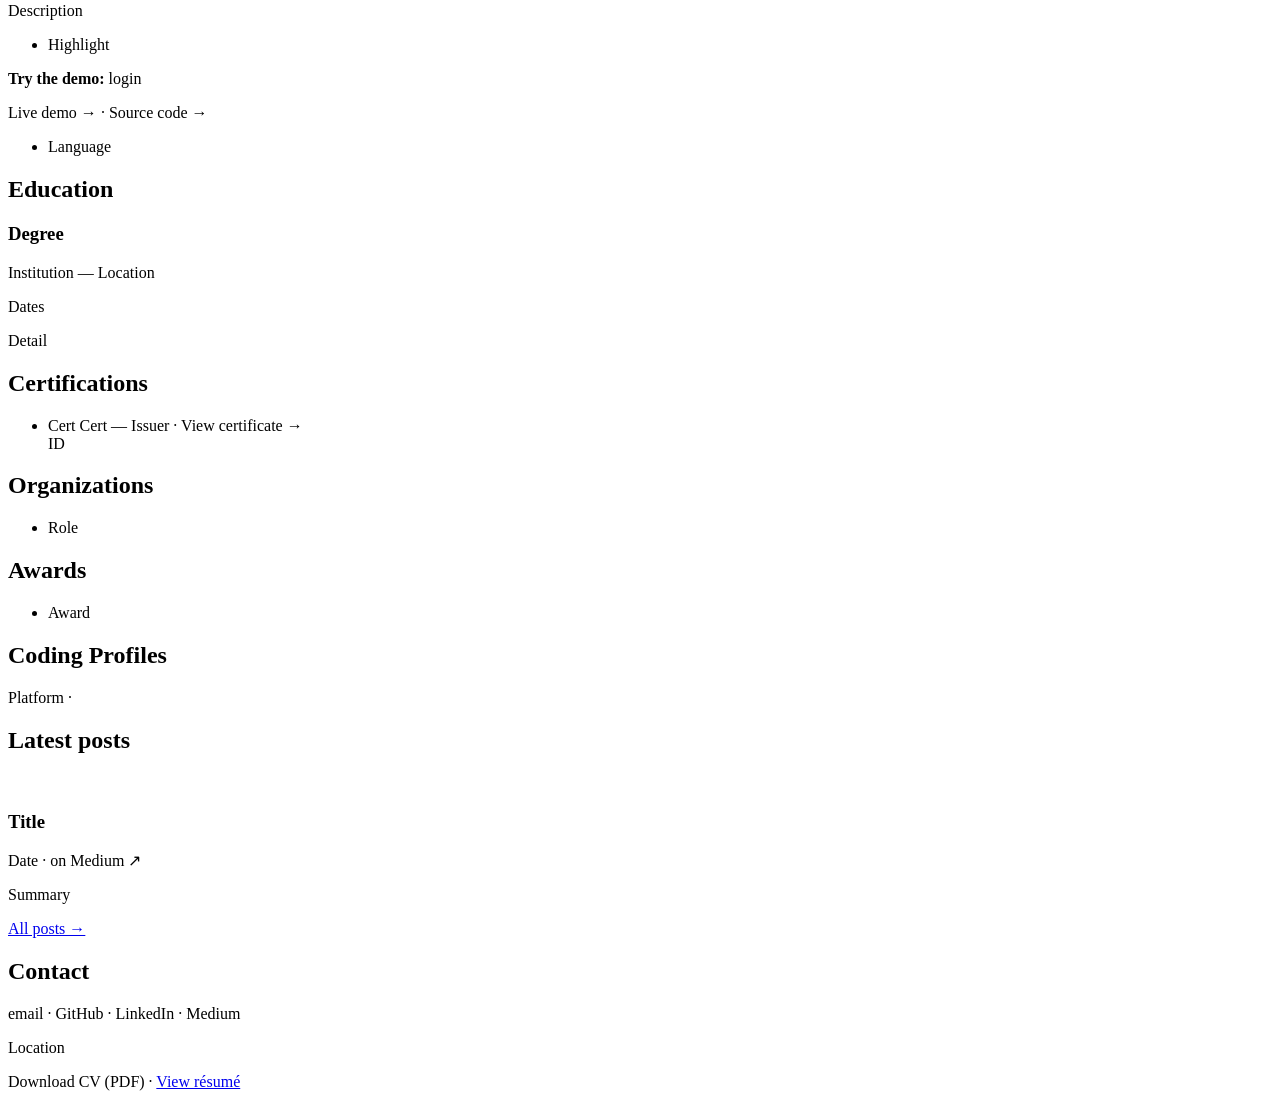
==== commit aac7af4b: "Trim the About bullets and keep a single contact email Co-Authored-By: Claude Sonnet 5.5 <noreply@an" ====
--- a/src/main/resources/templates/index.html
+++ b/src/main/resources/templates/index.html
@@ -175,7 +175,6 @@
         <h2 class="section-title">Contact</h2>
         <p>
             <a th:href="'mailto:' + ${socials.email()}" th:text="${socials.email()}">email</a>
-            <span th:if="${socials.secondaryEmail()}"> · <a th:href="'mailto:' + ${socials.secondaryEmail()}" th:text="${socials.secondaryEmail()}">email</a></span>
             ·
             <a th:href="${socials.github()}">GitHub</a> ·
             <a th:href="${socials.linkedin()}">LinkedIn</a>
